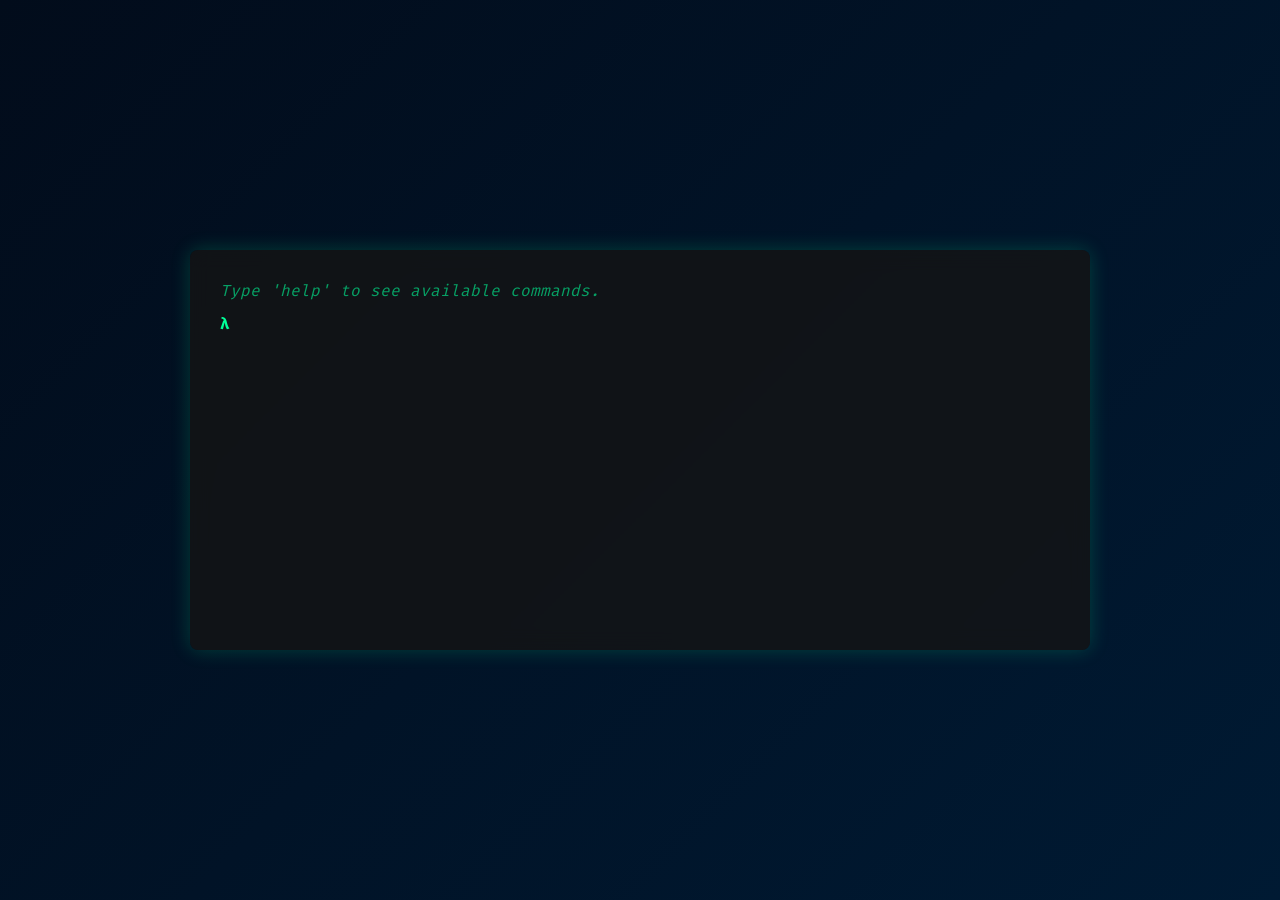
==== index.html @ 8592e42d "first commit" ====
<!DOCTYPE html>
<html lang="en">
<head>
    <meta charset="UTF-8">
    <meta name="viewport" content="width=device-width, initial-scale=1.0">
    <title>Kartik Jain | Portfolio</title>
    <link rel="stylesheet" href="styles.css">
</head>
<body>
    <div id="terminal-container">
        <div id="terminal">
            <div id="output"></div>
            <div class="input-line">
                <span class="prompt">λ</span>
                <div class="autocomplete-container">
                    <span id="inputMirror"></span>
                    <input type="text" id="commandInput" autofocus autocomplete="off">
                    <span id="autocompleteHint"></span>
                </div>
            </div>          
        </div>
    </div>
    <script src="script.js"></script>
</body>
</html>
---- styles.css ----
@import url('https://fonts.googleapis.com/css2?family=Fira+Code:wght@400;600&display=swap');

* {
    margin: 0;
    padding: 0;
    box-sizing: border-box;
}

body {
    background: linear-gradient(135deg, #020c1b, #001a33);
    color: #00ff99;
    font-family: "Fira Code", monospace;
    height: 100vh;
    display: flex;
    align-items: center;
    justify-content: center;
    overflow: auto; /* Allow page scrolling */
}

#terminal-container {
    position: relative;
    width: 80%;
    max-width: 900px;
    background: rgba(20, 20, 20, 0.8);
    border-radius: 8px;
    box-shadow: 0px 0px 20px rgba(0, 255, 153, 0.2);
    padding: 20px;
    backdrop-filter: blur(10px);
    z-index: 1;
    cursor: text;
    display: flex;
    flex-direction: column;
    min-height: 400px; /* Restoring the original minimum height */
    max-height: 70vh; /* Ensuring it doesn’t get too large */
    overflow-y: auto; /* Terminal scrolling */
}

/* Custom Kitty-like scrollbar */
#terminal-container::-webkit-scrollbar {
    width: 8px;
}

#terminal-container::-webkit-scrollbar-track {
    background: rgba(0, 255, 153, 0.1);
    border-radius: 10px;
}

#terminal-container::-webkit-scrollbar-thumb {
    background: #00ff99;
    border-radius: 10px;
}

#terminal-container::-webkit-scrollbar-thumb:hover {
    background: #00cc77;
}

#terminal {
    flex-grow: 1;
    padding: 10px;
    overflow-y: auto;
}

.input-line {
    display: flex;
    align-items: center;
}

.autocomplete-container {
    display: flex;
    align-items: center;
    position: relative;
    width: 100%;
    font-family: "Fira Code", monospace;
}

#commandInput, #inputMirror {
    background: transparent;
    border: none;
    color: #00ff99;
    font-size: 18px;
    font-family: "Fira Code", monospace;
    outline: none;
    white-space: pre;
}

#inputMirror {
    visibility: hidden;
    position: absolute;
    white-space: pre;
}

#autocompleteHint {
    color: rgba(255, 255, 255, 0.3);
    font-size: 18px;
    font-family: "Fira Code", monospace;
    pointer-events: none;
    white-space: pre;
    position: absolute;
}

.prompt {
    color: #00ff99;
    font-weight: bold;
    margin-right: 5px;
}

#autocompleteHint {
    color: rgba(0, 255, 153, 0.5);
    position: absolute;
    margin-left: 5px;
    pointer-events: none;
}

input {
    background: transparent;
    border: none;
    color: #00ff99;
    font-family: "Fira Code", monospace;
    font-size: 18px;
    width: 100%;
    outline: none;
}

.help-message {
    opacity: 0.6;
    font-style: italic;
    padding-bottom: 10px;
}

.command-line {
    margin-top: 10px;
}

.command-result {
    margin-left: 20px;
}

.custom-link {
    color: #00ff99 !important;
    text-decoration: underline;
    font-weight: bold;
    font-size: 1.1em;
}
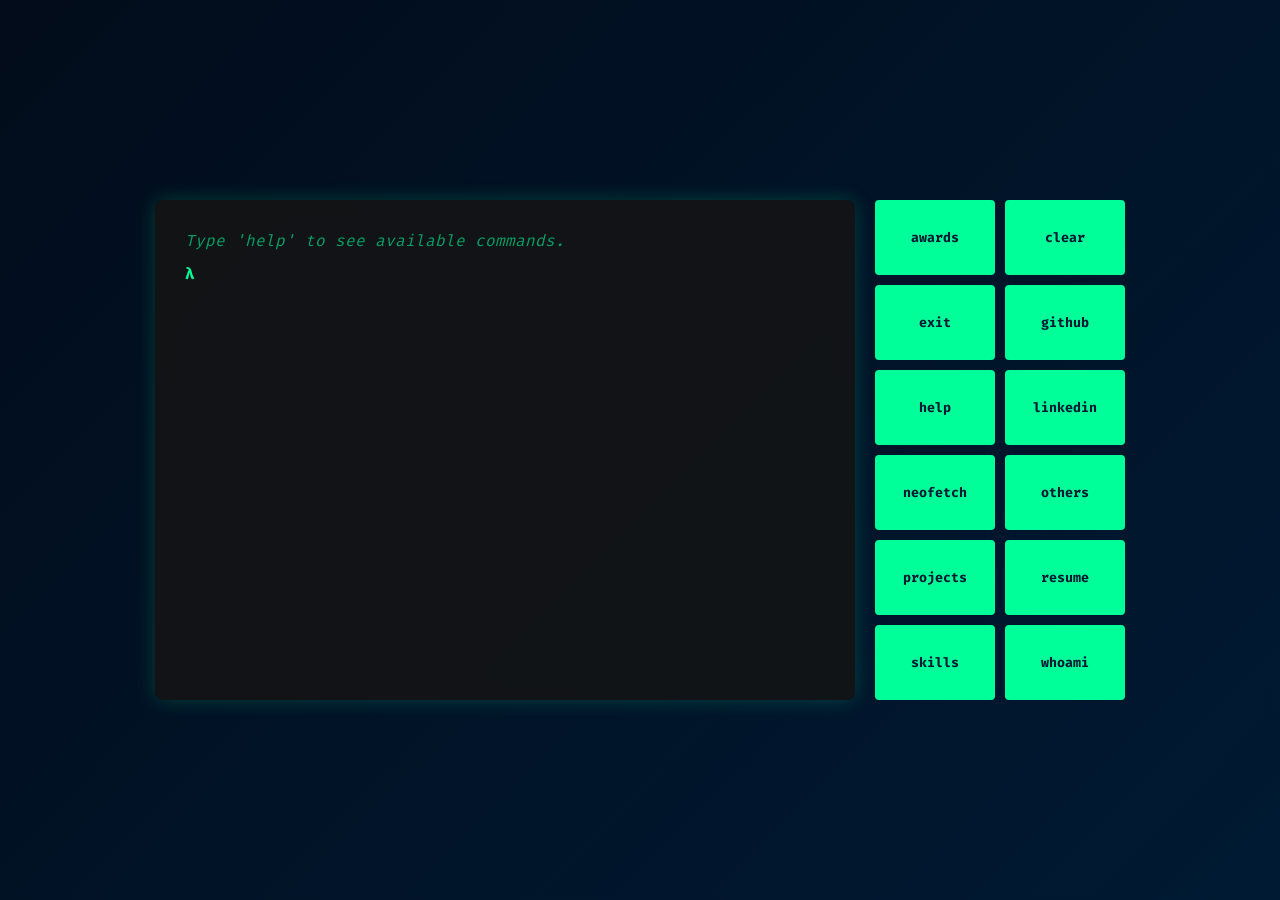
==== commit dca6a147: "Add buttons" ====
--- a/index.html
+++ b/index.html
@@ -1,25 +1,53 @@
 <!DOCTYPE html>
 <html lang="en">
 <head>
+    <!-- Meta Tags -->
     <meta charset="UTF-8">
+    <meta property="og:title" content="Kartik Jain's Portfolio">
+    <meta property="og:locale" content="en_US">
+    <meta property="og:description" content="Explore the terminal based portfolio of Kartik Jain, a passionate software developer. Discover projects, skills, and more.">
+    <meta property="og:image" content="https://jkartik.in/kartik.png">
+    <meta property="og:url" content="https://jkartik.in">
+    <meta property="og:type" content="website">
+    <meta name="twitter:card" content="Kartik Jain's Portfolio">
+    <meta name="twitter:title" content="Kartik Jain's Portfolio">
+    <meta name="twitter:description" content="Explore the terminal based portfolio of Kartik Jain, a passionate software developer. Discover projects, skills, and more.">
+    <meta name="twitter:image" content="https://jkartik.in/kartik.png">
+    <meta name="twitter:site" content="@kartikjain1410">
+    <meta name="twitter:creator" content="@kartikjain1410">
+    <meta name="description" content="Explore the portfolio of Kartik Jain, a passionate software developer. Discover projects, skills, and more.">
+    <meta name="keywords" content="Kartik Jain, Backend Developer, Cybersecurity Enthusiast, Portfolio, Software Developer, Projects, Skills">
+    <meta name="author" content="Kartik Jain">
+    <meta name="robots" content="index, follow">
+    <meta name="theme-color" content="#001a33">
+    <link rel="icon" href="favicon.ico" type="image/x-icon">
     <meta name="viewport" content="width=device-width, initial-scale=1.0">
+
     <title>Kartik Jain | Portfolio</title>
     <link rel="stylesheet" href="styles.css">
+
+    <!-- Umami Analytics -->
+    <script defer src="https://cloud.umami.is/script.js" data-website-id="2d866edd-cb4c-4a8e-90b2-f2152ce0a813"></script>
 </head>
 <body>
-    <div id="terminal-container">
-        <div id="terminal">
-            <div id="output"></div>
-            <div class="input-line">
-                <span class="prompt">λ</span>
-                <div class="autocomplete-container">
-                    <span id="inputMirror"></span>
-                    <input type="text" id="commandInput" autofocus autocomplete="off">
-                    <span id="autocompleteHint"></span>
+    <div id="terminal-wrapper">
+        <div id="terminal-container">
+            <div id="terminal">
+                <div id="output"></div>
+                <div class="input-line">
+                    <span class="prompt">λ</span>
+                    <div class="autocomplete-container">
+                        <span id="inputMirror"></span>
+                        <input type="text" id="commandInput" autofocus autocomplete="off">
+                        <span id="autocompleteHint"></span>
+                    </div>
                 </div>
-            </div>          
+            </div>
         </div>
+
+        <div id="command-bar"></div>
     </div>
+
     <script src="script.js"></script>
 </body>
 </html>
--- a/styles.css
+++ b/styles.css
@@ -12,67 +12,75 @@
     font-family: "Fira Code", monospace;
     height: 100vh;
     display: flex;
+    justify-content: center;
     align-items: center;
-    justify-content: center;
-    overflow: auto; /* Allow page scrolling */
+    overflow: auto;
+    padding: 20px;
 }
 
+#terminal-wrapper {
+    display: flex;
+    flex-direction: row;
+    align-items: flex-start;
+    justify-content: center;
+    gap: 20px;
+    max-width: 1200px;
+    width: 100%;
+    flex-wrap: wrap;
+}
+
+/* Terminal Container */
 #terminal-container {
-    position: relative;
-    width: 80%;
-    max-width: 900px;
-    background: rgba(20, 20, 20, 0.8);
+    background: rgba(20, 20, 20, 0.85);
     border-radius: 8px;
-    box-shadow: 0px 0px 20px rgba(0, 255, 153, 0.2);
+    box-shadow: 0 0 20px rgba(0, 255, 153, 0.2);
     padding: 20px;
     backdrop-filter: blur(10px);
-    z-index: 1;
-    cursor: text;
+    min-width: 700px;
+    max-width: 700px;
+    min-height: 500px;
+    max-height: 500px;
     display: flex;
     flex-direction: column;
-    min-height: 400px; /* Restoring the original minimum height */
-    max-height: 70vh; /* Ensuring it doesn’t get too large */
-    overflow-y: auto; /* Terminal scrolling */
+    overflow: hidden;
+    position: relative;
+    cursor: text;
 }
 
-/* Custom Kitty-like scrollbar */
-#terminal-container::-webkit-scrollbar {
+/* Scrollable area inside terminal */
+#terminal {
+    flex-grow: 1;
+    overflow-y: auto;
+    padding: 10px;
+}
+
+/* Kitty-like scrollbars */
+#terminal::-webkit-scrollbar {
     width: 8px;
 }
-
-#terminal-container::-webkit-scrollbar-track {
+#terminal::-webkit-scrollbar-track {
     background: rgba(0, 255, 153, 0.1);
     border-radius: 10px;
 }
-
-#terminal-container::-webkit-scrollbar-thumb {
+#terminal::-webkit-scrollbar-thumb {
     background: #00ff99;
     border-radius: 10px;
 }
-
-#terminal-container::-webkit-scrollbar-thumb:hover {
+#terminal::-webkit-scrollbar-thumb:hover {
     background: #00cc77;
 }
 
-#terminal {
-    flex-grow: 1;
-    padding: 10px;
-    overflow-y: auto;
-}
-
+/* Input */
 .input-line {
     display: flex;
     align-items: center;
 }
-
 .autocomplete-container {
     display: flex;
     align-items: center;
     position: relative;
     width: 100%;
-    font-family: "Fira Code", monospace;
 }
-
 #commandInput, #inputMirror {
     background: transparent;
     border: none;
@@ -82,35 +90,24 @@
     outline: none;
     white-space: pre;
 }
-
 #inputMirror {
     visibility: hidden;
     position: absolute;
     white-space: pre;
 }
-
 #autocompleteHint {
-    color: rgba(255, 255, 255, 0.3);
+    color: rgba(0, 255, 153, 0.5);
     font-size: 18px;
-    font-family: "Fira Code", monospace;
+    position: absolute;
+    margin-left: 5px;
+    white-space: pre;
     pointer-events: none;
-    white-space: pre;
-    position: absolute;
 }
-
 .prompt {
     color: #00ff99;
     font-weight: bold;
     margin-right: 5px;
 }
-
-#autocompleteHint {
-    color: rgba(0, 255, 153, 0.5);
-    position: absolute;
-    margin-left: 5px;
-    pointer-events: none;
-}
-
 input {
     background: transparent;
     border: none;
@@ -121,23 +118,69 @@
     outline: none;
 }
 
+/* Terminal Output Styling */
 .help-message {
     opacity: 0.6;
     font-style: italic;
     padding-bottom: 10px;
 }
-
 .command-line {
     margin-top: 10px;
 }
-
 .command-result {
     margin-left: 20px;
 }
-
 .custom-link {
     color: #00ff99 !important;
     text-decoration: underline;
     font-weight: bold;
     font-size: 1.1em;
 }
+
+/* Command Bar (Button Panel) */
+#command-bar {
+    display: grid;
+    grid-template-columns: repeat(auto-fit, minmax(120px, 1fr));
+    gap: 10px;
+    flex: 1 1 200px;
+    max-width: 250px;
+    align-self: stretch;
+}
+
+/* Buttons */
+#command-bar button {
+    background: #00ff99;
+    border: none;
+    color: #001a33;
+    font-family: "Fira Code", monospace;
+    font-weight: bold;
+    padding: 6px 10px;
+    border-radius: 4px;
+    cursor: pointer;
+    transition: background 0.2s;
+    white-space: nowrap;
+}
+#command-bar button:hover {
+    background: #00cc77;
+}
+
+/* Mobile Responsive */
+@media (max-width: 768px) {
+    #terminal-wrapper {
+        flex-direction: column;
+        align-items: center;
+    }
+
+    #terminal-container {
+        width: 90%;
+        min-width: unset;
+        max-width: 100%;
+    }
+
+    #command-bar {
+        width: 100%;
+        max-width: 100%;
+        grid-template-columns: repeat(auto-fit, minmax(100px, 1fr));
+        margin-top: 20px;
+    }
+}
